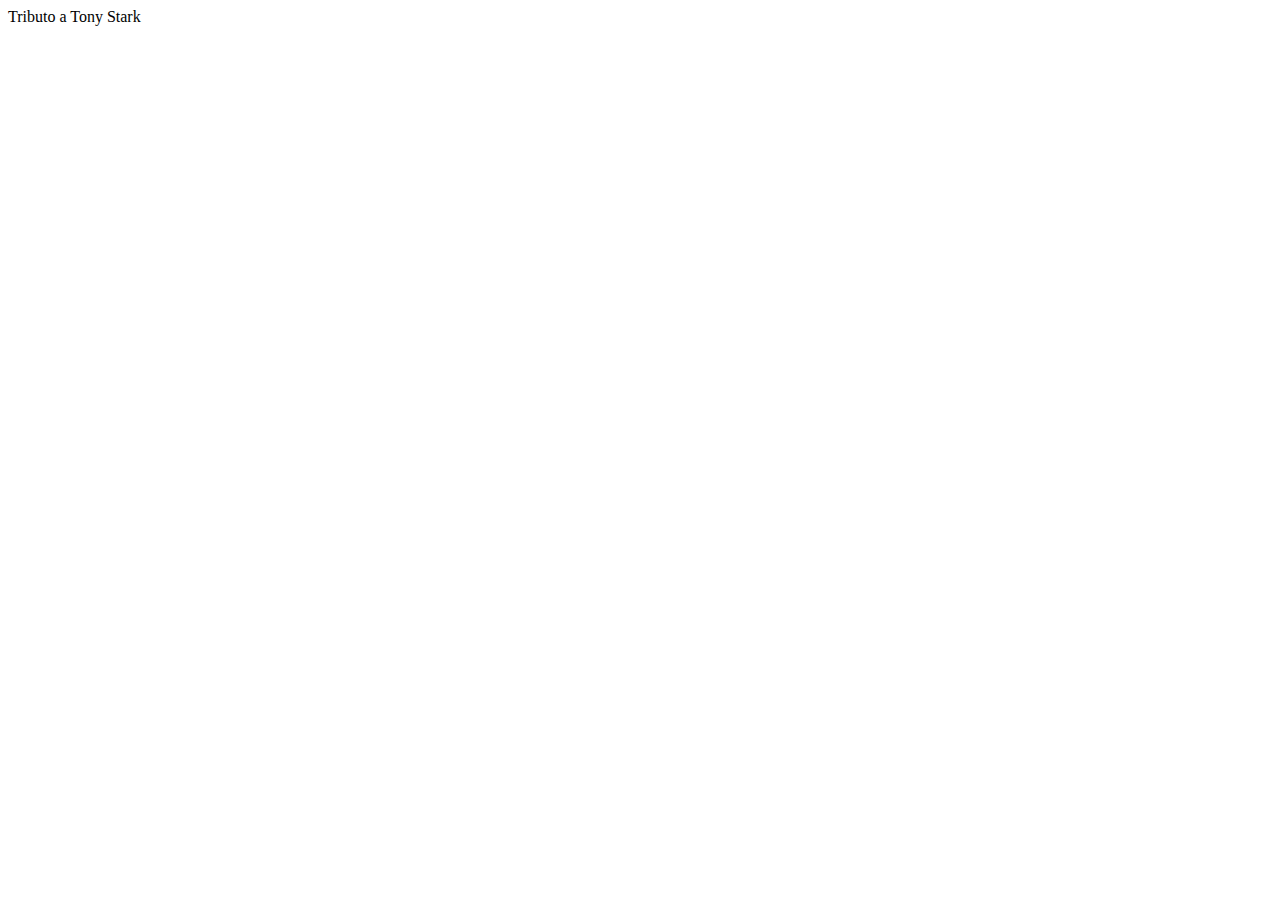
==== 1_Pagina_tributo/index.html @ 8bbdc0be "Novos arquivos" ====
<!DOCTYPE html>
<html lang="pt-br">
<head>
    <meta charset="UTF-8">
    <meta name="viewport" content="width=device-width, initial-scale=1.0">
    <link rel="stylesheet" type="text/css" href="css/styles.css"
<title> Tributo a Tony Stark </title>
</head>
<body>
    
</body>
</html>
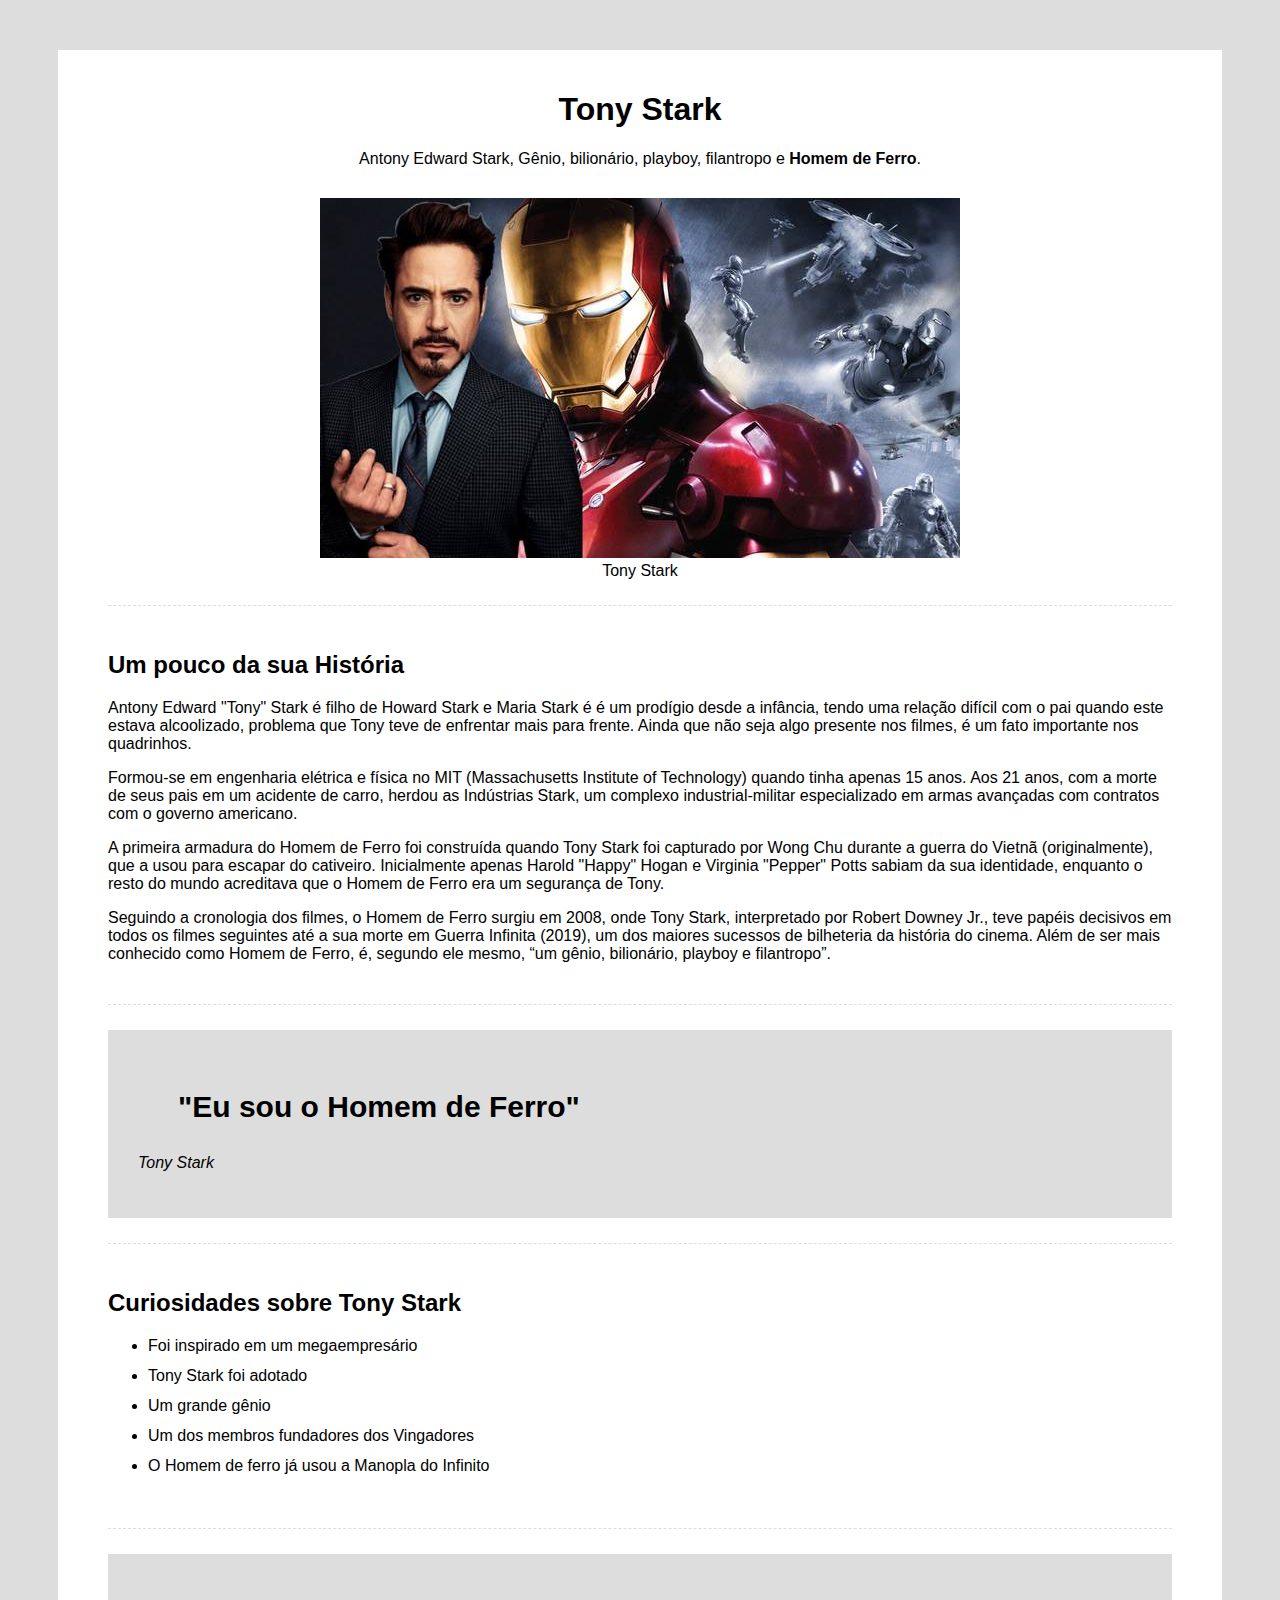
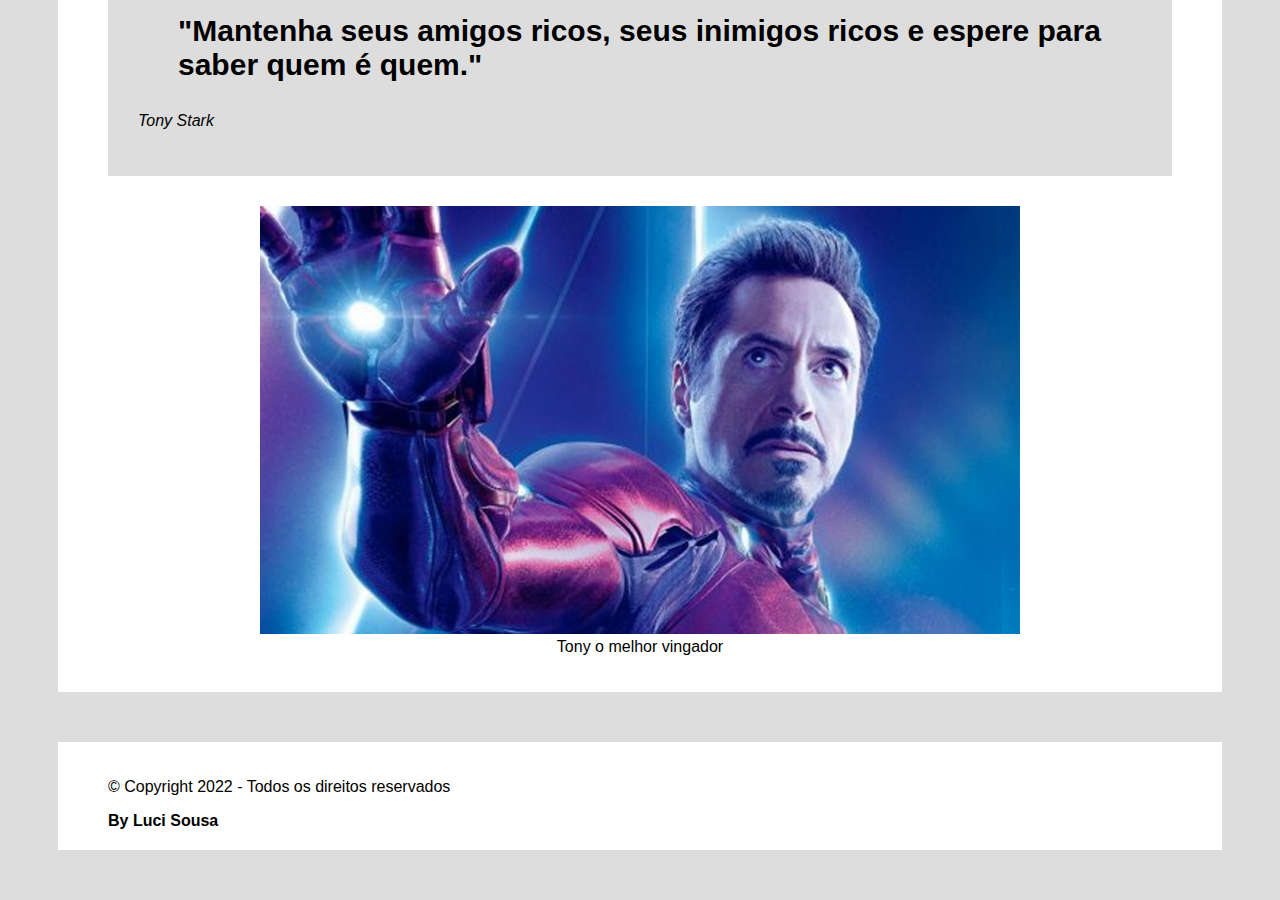
==== commit e2d2c57f: "Arquivos atualizados" ====
--- a/1_Pagina_tributo/index.html
+++ b/1_Pagina_tributo/index.html
@@ -1,12 +1,101 @@
 <!DOCTYPE html>
 <html lang="pt-br">
+
 <head>
+    <!--Cabeça-tags de configuração-->
+    <title> Tributo a Tony Stark </title>
+    <!--Titulo da pag-->
     <meta charset="UTF-8">
-    <meta name="viewport" content="width=device-width, initial-scale=1.0">
-    <link rel="stylesheet" type="text/css" href="css/styles.css"
-<title> Tributo a Tony Stark </title>
+
+    <link rel="stylesheet" type="text/css" href="css/styles.css">
 </head>
+
 <body>
-    
+    <!--O que se ver na tela-->
+    <div class="container">
+        <!--Cabeçalho da pagina-->
+        <div class="cabecalho">
+            <h1 class="titulo-principal">Tony Stark</h1>
+            <p class="paragrafo principal">Antony Edward Stark, Gênio, bilionário, playboy, filantropo e <b>Homem de
+                    Ferro</b>.</p>
+        </div>
+        <!--Imagem de destaque-->
+        <div class="img-destaque">
+            <figure>
+                <!--Adicionando legenda a imagem-->
+                <img alt="Tony" src="img/capa.jpg">
+                <figcaption>Tony Stark</figcaption>
+            </figure>
+        </div>
+        <!--Biografia-->
+        <div class="biografia-container">
+            <h2>Um pouco da sua História</h2>
+            <p>
+                Antony Edward "Tony" Stark é filho de Howard Stark e Maria Stark é é um prodígio desde a infância, tendo
+                uma relação
+                difícil com o pai quando este estava alcoolizado, problema que Tony teve de enfrentar mais para frente.
+                Ainda que
+                não seja algo presente nos filmes, é um fato importante nos quadrinhos.
+            </p>
+            <p>
+                Formou-se em engenharia elétrica e física no MIT (Massachusetts Institute of Technology) quando tinha
+                apenas 15
+                anos. Aos 21 anos, com a morte de seus pais em um acidente de carro, herdou as Indústrias Stark, um
+                complexo
+                industrial-militar especializado em armas avançadas com contratos com o governo americano.
+            </p>
+            <p>
+                A primeira armadura do Homem de Ferro foi construída quando Tony Stark foi capturado por Wong Chu
+                durante a guerra
+                do Vietnã (originalmente), que a usou para escapar do cativeiro. Inicialmente apenas Harold "Happy"
+                Hogan e Virginia
+                "Pepper" Potts sabiam da sua identidade, enquanto o resto do mundo acreditava que o Homem de Ferro era
+                um segurança
+                de Tony.
+            </p>
+            <p>
+                Seguindo a cronologia dos filmes, o Homem de Ferro surgiu em 2008, onde Tony Stark, interpretado por
+                Robert Downey Jr., teve papéis decisivos em todos os filmes seguintes até a sua morte em Guerra Infinita (2019), um
+                dos maiores sucessos de bilheteria da história do cinema. Além de ser mais conhecido como Homem de Ferro, é, segundo
+                ele mesmo, “um gênio, bilionário, playboy e filantropo”.
+            </p>
+        </div>
+        <!--Primeira citação-->
+        <div class="frase-container">
+            <blockquote> "Eu sou o Homem de Ferro" </blockquote> <!--tag de citação--> 
+            <p>Tony Stark</p>
+        </div>
+        <!--Curiosisades--->
+        <div class="curiosidade-container">
+            <h2>Curiosidades sobre Tony Stark</h2>
+            <ul>
+                <li>Foi inspirado em um megaempresário</li>
+                <li>Tony Stark foi adotado</li>
+                <li>Um grande gênio</li>
+                <li>Um dos membros fundadores dos Vingadores</li>
+                <li>O Homem de ferro já usou a Manopla do Infinito</li>
+            </ul>
+        </div>
+        <!--Segunda citação-->
+        <div class="frase-container">
+            <blockquote> "Mantenha seus amigos ricos, seus inimigos ricos e espere para saber quem é quem." </blockquote> <!--tag de citação--> 
+            <p>Tony Stark</p>
+        </div>
+         <!--Segunda imagem de destaque-->
+         <div class="img-destaque">
+            <figure>
+                <!--Adicionando legenda a imagem-->
+                <img alt="Tony foto 1" src="img/foto1.png">
+                <figcaption>Tony o melhor vingador</figcaption>
+            </figure>
+        </div>
+    </div>
+
 </body>
+<footer class="rodape">
+    <p>&copy; Copyright 2022 - Todos os direitos reservados </p>
+    <b> By Luci Sousa</b>
+
+</footer>
+
 </html>--- a/1_Pagina_tributo/css/styles.css
+++ b/1_Pagina_tributo/css/styles.css
@@ -0,0 +1,81 @@
+/*fonte padrão do documento html*/
+html{
+    font-family: Helvetica;
+    background-color: #ddd;
+}
+
+/*classe container, fundo do projeto*/
+.container{
+    max-width: 1200px;
+    position: relative;
+    margin-left: auto;
+    margin-right: auto;
+    padding: 20px 50px;
+    margin: 50px;
+    background-color: #fff;
+
+}
+.destaque{
+    font-weight: bold;
+}
+
+/*Cabeçalho*/
+.cabecalho{
+    text-align: center;
+}
+
+
+/*Corpo do site*/
+.img-destaque{
+    text-align: center;
+    margin-top: 30px;
+}
+
+/*biografia container*/
+.biografia-container{
+    padding: 25px 0;
+    margin: 25px 0;
+    border-top: 1px dashed #ddd;
+    border-bottom: 1px dashed #ddd;
+}
+
+
+/*citações*/
+.frase-container{
+    background-color: #ddd;
+    padding: 30px;
+}
+
+.frase-container blockquote{
+    font-weight: 600;
+    font-size: 30px;
+}
+
+.frase-container p {
+    font-style: italic;
+
+}
+
+/*curiosidades-container*/
+.curiosidade-container{
+    padding: 25px 0;
+    margin: 25px 0;
+    border-top: 1px dashed #ddd;
+    border-bottom: 1px dashed #ddd;
+}
+
+.curiosidade-container li{
+    height: 30px;
+}
+
+
+/*rodape da pagina*/
+.rodape{
+    max-width: 1200px;
+    position: relative;
+    margin-left: auto;
+    margin-right: auto;
+    padding: 20px 50px;
+    margin: 50px;
+    background-color: #fff;
+}